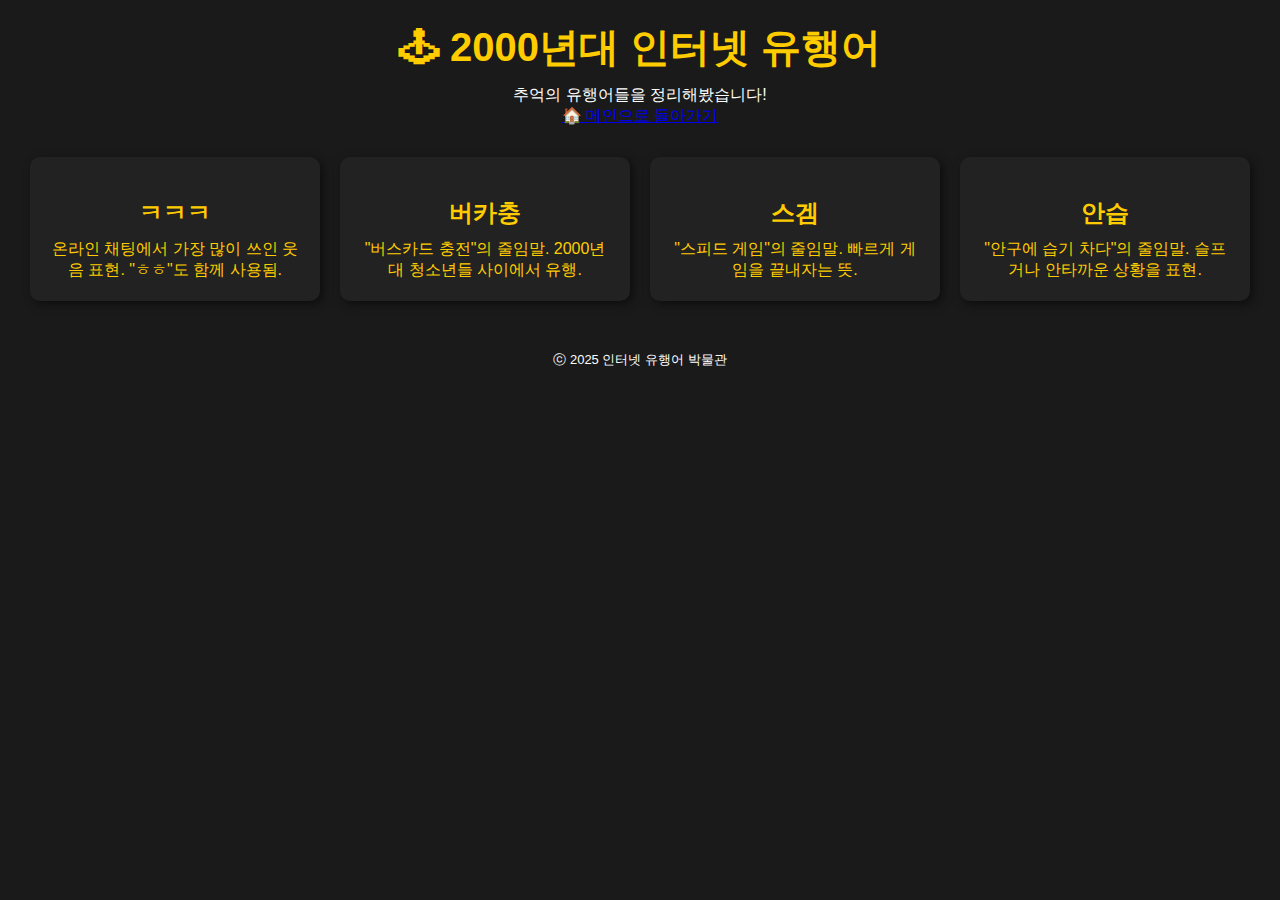
==== pages/2000s.html @ a74614ec "internet-meme-museum" ====
<!DOCTYPE html>
<html lang="ko">
  <head>
    <meta charset="UTF-8" />
    <meta name="viewport" content="width=device-width, initial-scale=1.0" />
    <title>2000년대 유행어</title>
    <link rel="stylesheet" href="../styles/style.css" />
  </head>
  <body>
    <header>
      <h1>🕹 2000년대 인터넷 유행어</h1>
      <p>추억의 유행어들을 정리해봤습니다!</p>
      <a href="../index.html">🏠 메인으로 돌아가기</a>
    </header>

    <main>
      <section class="meme-container">
        <div class="meme-card">
          <h2>ㅋㅋㅋ</h2>
          <p>온라인 채팅에서 가장 많이 쓰인 웃음 표현. "ㅎㅎ"도 함께 사용됨.</p>
        </div>
        <div class="meme-card">
          <h2>버카충</h2>
          <p>"버스카드 충전"의 줄임말. 2000년대 청소년들 사이에서 유행.</p>
        </div>
        <div class="meme-card">
          <h2>스겜</h2>
          <p>"스피드 게임"의 줄임말. 빠르게 게임을 끝내자는 뜻.</p>
        </div>
        <div class="meme-card">
          <h2>안습</h2>
          <p>"안구에 습기 차다"의 줄임말. 슬프거나 안타까운 상황을 표현.</p>
        </div>
      </section>
    </main>

    <footer>
      <p>ⓒ 2025 인터넷 유행어 박물관</p>
    </footer>
  </body>
</html>
---- styles/style.css ----
@import "styles/2000s.css";

/* 기본 스타일 초기화 */
body, h1, p, a {
    margin: 0;
    padding: 0;
    font-family: 'Arial', sans-serif;
}

body {
    background-color: #1a1a1a;
    color: #fff;
    text-align: center;
    padding: 20px;
}

header h1 {
    font-size: 40px; /* 2.5rem → 40px */
    color: #ffcc00;
    margin-bottom: 10px;
}

.timeline {
    display: flex;
    justify-content: center;
    gap: 20px;
    margin-top: 30px;
}

.year-card {
    display: block;
    background-color: #333;
    color: #ffcc00;
    padding: 20px;
    border-radius: 10px;
    font-size: 24px; /* 1.5rem → 24px */
    text-decoration: none;
    transition: 0.3s;
    font-family: 'VT323', sans-serif;
}

.year-card:hover {
    background-color: #ffcc00;
    color: #333;
}

/* 푸터 */
footer {
    margin-top: 50px;
    font-size: 13px; /* 12.8px 유지 */
}

.meme-container {
    display: flex;
    flex-wrap: wrap;
    justify-content: center;
    gap: 20px;
    margin-top: 30px;
}

.meme-card {
    background-color: #222;
    color: #ffcc00;
    padding: 20px;
    border-radius: 10px;
    width: 250px;
    text-align: center;
    box-shadow: 3px 3px 10px rgba(0, 0, 0, 0.5);
    transition: transform 0.2s;
}

.meme-card h2 {
    font-family: 'Pixelify Sans', sans-serif;
    font-size: 24px; /* 1.5rem → 24px */
    margin-bottom: 10px;
}

.meme-card:hover {
    transform: scale(1.1);
    background-color: #ffcc00;
    color: #222;
}
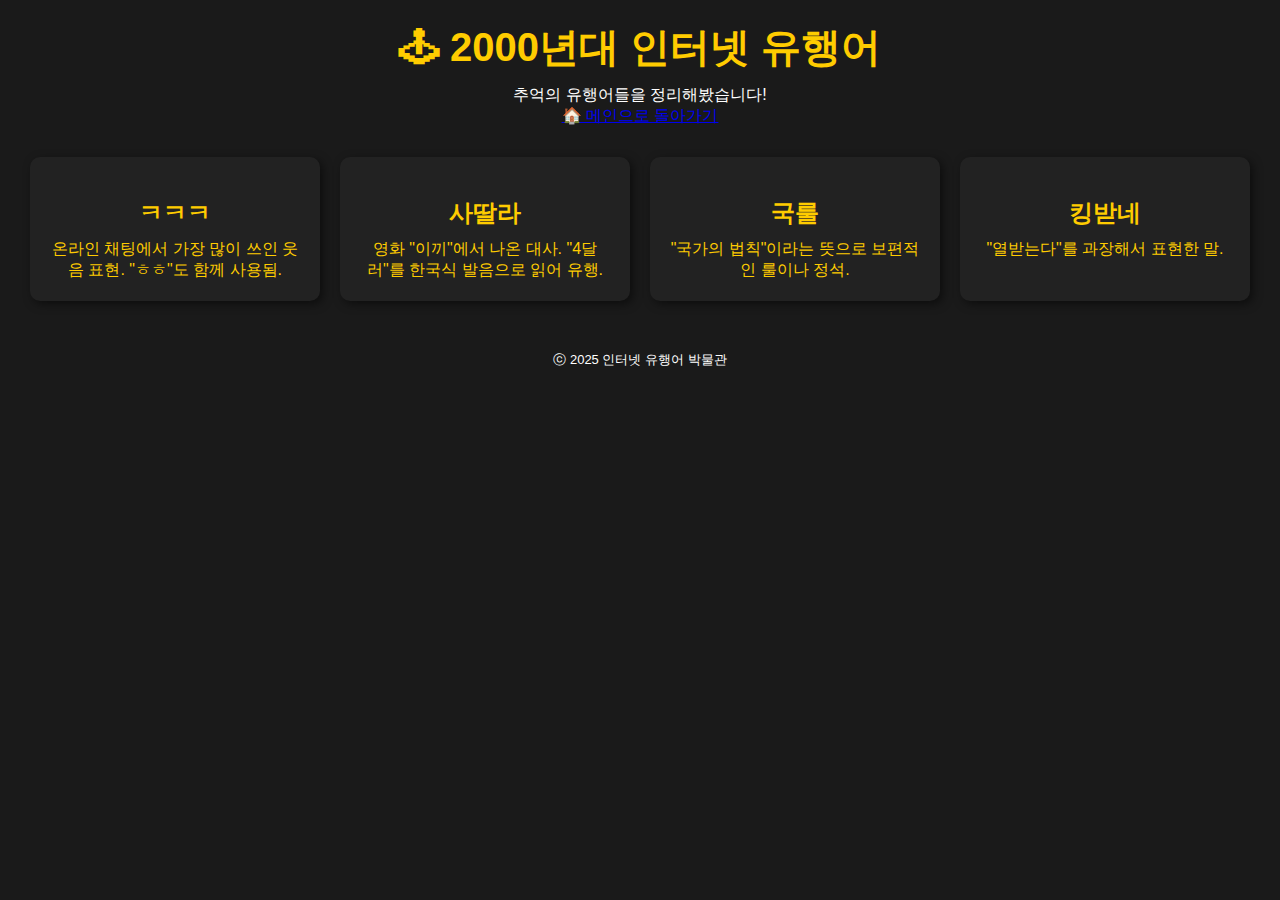
==== commit 7026d64c: "youtube update" ====
--- a/pages/2000s.html
+++ b/pages/2000s.html
@@ -15,22 +15,38 @@
 
     <main>
       <section class="meme-container">
-        <div class="meme-card">
+        <a
+          href="https://www.youtube.com/watch?v=yZ74AaX-HwE"
+          target="_blank"
+          class="meme-card"
+        >
           <h2>ㅋㅋㅋ</h2>
           <p>온라인 채팅에서 가장 많이 쓰인 웃음 표현. "ㅎㅎ"도 함께 사용됨.</p>
-        </div>
-        <div class="meme-card">
-          <h2>버카충</h2>
-          <p>"버스카드 충전"의 줄임말. 2000년대 청소년들 사이에서 유행.</p>
-        </div>
-        <div class="meme-card">
-          <h2>스겜</h2>
-          <p>"스피드 게임"의 줄임말. 빠르게 게임을 끝내자는 뜻.</p>
-        </div>
-        <div class="meme-card">
-          <h2>안습</h2>
-          <p>"안구에 습기 차다"의 줄임말. 슬프거나 안타까운 상황을 표현.</p>
-        </div>
+        </a>
+        <a
+          href="https://youtu.be/oJ1aS6nKSWA?si=x7ffL8zZNntYUFMN"
+          target="_blank"
+          class="meme-card"
+        >
+          <h2>사딸라</h2>
+          <p>영화 "이끼"에서 나온 대사. "4달러"를 한국식 발음으로 읽어 유행.</p>
+        </a>
+        <a
+          href="https://youtu.be/48aUKlxZBI8?si=cuEaqXYmXpMdVF5a"
+          target="_blank"
+          class="meme-card"
+        >
+          <h2>국룰</h2>
+          <p>"국가의 법칙"이라는 뜻으로 보편적인 룰이나 정석.</p>
+        </a>
+        <a
+          href="https://youtu.be/B41AkhHnZAA?si=uwc92kq0ClwD_Mof"
+          target="_blank"
+          class="meme-card"
+        >
+          <h2>킹받네</h2>
+          <p>"열받는다"를 과장해서 표현한 말.</p>
+        </a>
       </section>
     </main>
 
--- a/styles/style.css
+++ b/styles/style.css
@@ -1,6 +1,5 @@
 @import "styles/2000s.css";
 
-/* 기본 스타일 초기화 */
 body, h1, p, a {
     margin: 0;
     padding: 0;
@@ -15,7 +14,7 @@
 }
 
 header h1 {
-    font-size: 40px; /* 2.5rem → 40px */
+    font-size: 40px; 
     color: #ffcc00;
     margin-bottom: 10px;
 }
@@ -33,7 +32,7 @@
     color: #ffcc00;
     padding: 20px;
     border-radius: 10px;
-    font-size: 24px; /* 1.5rem → 24px */
+    font-size: 24px; 
     text-decoration: none;
     transition: 0.3s;
     font-family: 'VT323', sans-serif;
@@ -47,7 +46,7 @@
 /* 푸터 */
 footer {
     margin-top: 50px;
-    font-size: 13px; /* 12.8px 유지 */
+    font-size: 13px; 
 }
 
 .meme-container {
@@ -59,6 +58,7 @@
 }
 
 .meme-card {
+    display: block; /* 링크 영역을 카드 전체로 확장 */
     background-color: #222;
     color: #ffcc00;
     padding: 20px;
@@ -67,11 +67,12 @@
     text-align: center;
     box-shadow: 3px 3px 10px rgba(0, 0, 0, 0.5);
     transition: transform 0.2s;
+    text-decoration: none; /* 링크 밑줄 제거 */
 }
 
 .meme-card h2 {
     font-family: 'Pixelify Sans', sans-serif;
-    font-size: 24px; /* 1.5rem → 24px */
+    font-size: 1.5rem;
     margin-bottom: 10px;
 }
 
